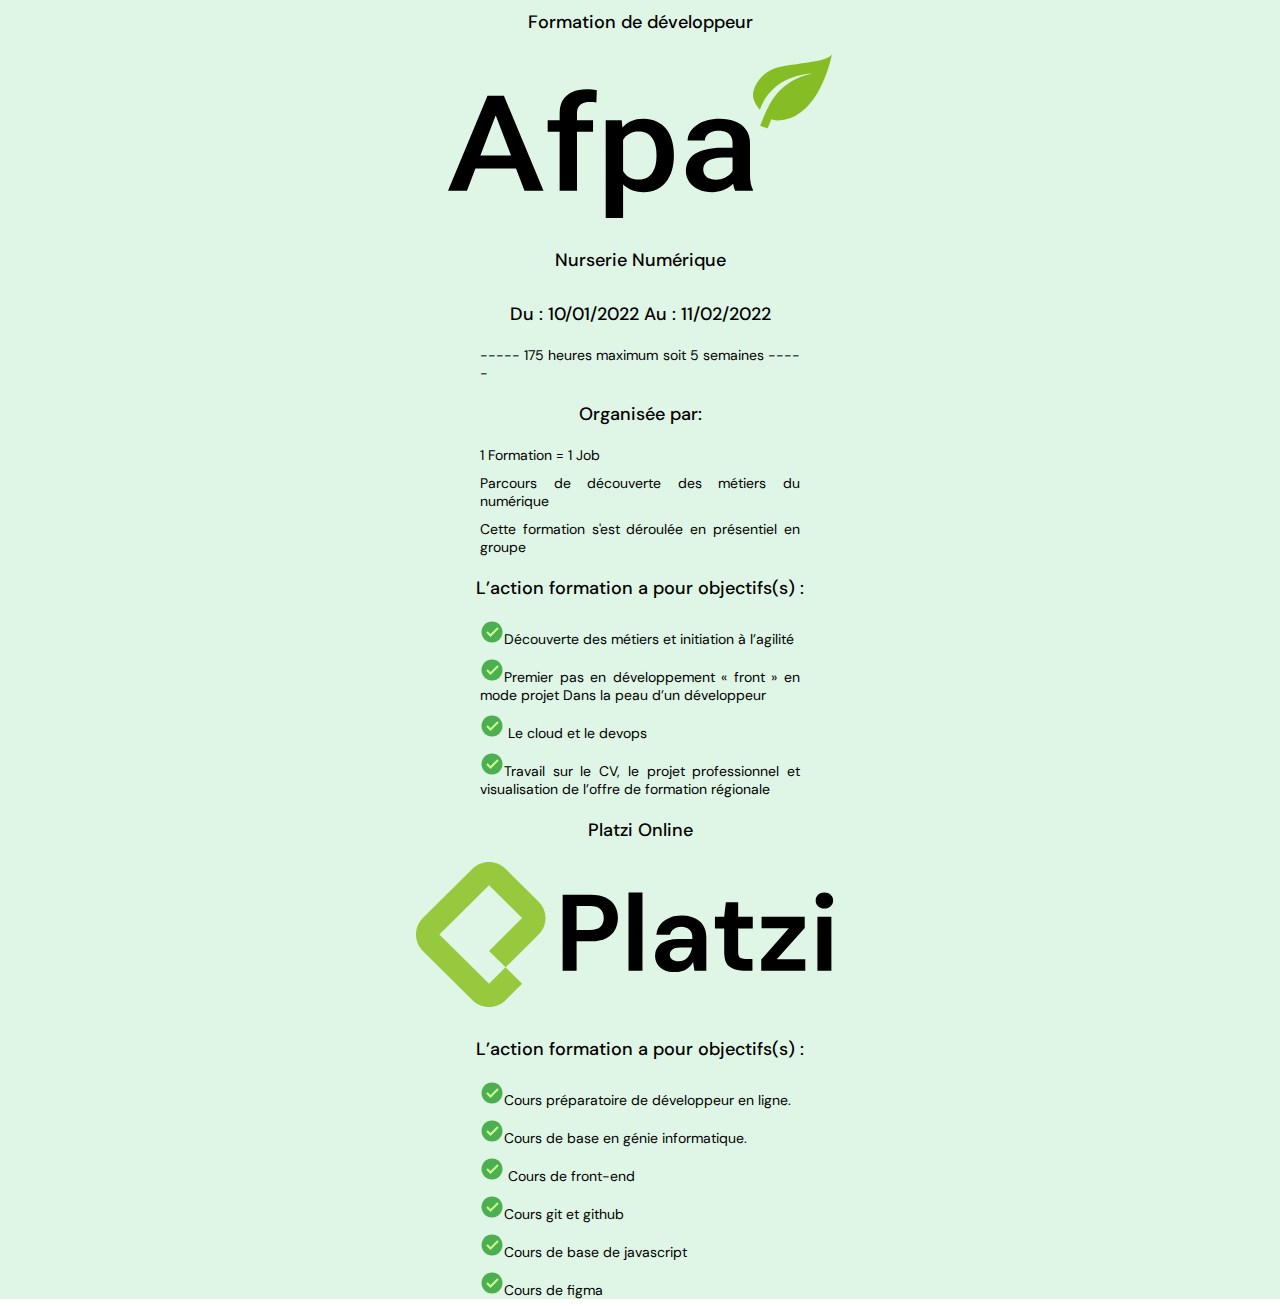
==== Formationes.html @ 95b0f3be "copia de mi cv" ====
<!DOCTYPE html>
<html lang="en">

<head>
    <meta charset="UTF-8">
    <meta http-equiv="X-UA-Compatible" content="IE=edge">
    <meta name="viewport" content="width=device-width, initial-scale=1.0">
    <title>Projets</title>

    <link rel="shortcut icon" href="./images/Foto_David.svg" type="image/x-icon">
    <link
        href="https://fonts.googleapis.com/css2?family=DM+Sans:wght@400;500;700&family=Inter:wght@300;500&display=swap"
        rel="stylesheet" />
    <link rel="stylesheet" href="./formationes.css">
    <link rel="stylesheet" href="./media-queries.css">


</head>

<body>
    <!--<header>
        <div class="header_icon_desplegable"><img src="./images/icon_desplegable.svg" alt="icon_desplegable"></div>
        <div class="header_images_title">
            <img class="foto_david" src="./images/Foto_David.svg" alt="Foto_David">
            <h1 class="header_h1">David cordoba</h1>
            <div class="header__developer">
                <div class="header__developer__title">Développeur Web </div>
                <div>
                    <a target="_blank" href="https://github.com/DavidBonvin">
                        <img src="./images/icon_git_hub.svg" alt="icon_git_hub">
                    </a>
                </div>
            </div>
        </div>
        <div class="header_icon_in">
            <a target="_blank" href="https://www.linkedin.com/in/davidbonvin/">
                <img src="./images/icon_in.svg" alt="icon_in">
            </a>
        </div>

    </header> -->
    <section class="formations">
        <h2>Formation de développeur</h2>
        <article>
            <div class="formation__image__afpa">
                <img src="./images/Afpa.svg" alt="Afpa" width=30%>
            </div>
            <h2 class="formation__p__center">Nurserie Numérique</h2>
            <h2>Du : 10/01/2022 Au : 11/02/2022</h2>
            <p>----- 175 heures maximum soit 5 semaines -----</p>
        </article>
        <article id="Afpa_article">
            <h2>Organisée par:</h2>
            <p>1 Formation = 1 Job</p>
            <p>Parcours de découverte des métiers
                du numérique</p>
            <p>Cette formation s'est déroulée
                en présentiel en groupe</p>
            <h2>L’action formation a pour objectifs(s) :</h2>
            <p><img src="./images/icons_ok.svg" alt="icon">Découverte des métiers et initiation à l’agilité </p>
            <p> <img src="./images/icons_ok.svg" alt="icon">Premier pas en développement « front »
                en mode projet Dans la peau d’un développeur</p>
            <p><img src="./images/icons_ok.svg" alt="icon"> Le cloud et le devops</p>
            <p> <img src="./images/icons_ok.svg" alt="icon">Travail sur le CV, le projet professionnel
                et visualisation de l’offre de formation régionale</p>
        </article>
        <h2>Platzi Online</h2>
        <div class="formation__image__afpa">
            <img src="./images/Platzi.svg" alt="Platzi" width=35%>
        </div>
        <h2>L’action formation a pour objectifs(s) :</h2>
        <p><img src="./images/icons_ok.svg" alt="icon">Cours préparatoire de développeur en ligne.</p>
        <p> <img src="./images/icons_ok.svg" alt="icon">Cours de base en génie informatique.</p>
        <p><img src="./images/icons_ok.svg" alt="icon"> Cours de front-end</p>
        <p> <img src="./images/icons_ok.svg" alt="icon">Cours git et github</p>
        <p> <img src="./images/icons_ok.svg" alt="icon">Cours de base de javascript</p>
        <p> <img src="./images/icons_ok.svg" alt="icon">Cours de figma</p>

    </section>



</body>

</html>
---- formationes.css ----
* {
    box-sizing: border-box;
    margin: 0;
    padding: 0;
}
html {
    font-size: 62.5%;
    font-family: "DM Sans", sans-serif;
    
}
.formations{
    position: relative;
    width: 100%;
    min-width: 320px;
    height: 100%;
    background-color: rgb(223, 245, 229);
  
}
.formations h2{
    font-family: DM Sans;
    font-style: normal;
    font-weight: 500;
    font-size: 18px;
    text-align: center;
    padding-top: 10px;
    margin-bottom: 20px;
}
.formations p {
    text-align:justify;
    width:320px;
    margin: auto;
    font-size: 14px;
    margin-bottom: 10px;
}
.formation__p__center {
    text-align: center;
}
.formation__image__afpa{
    display: flex;
    justify-content: center;
    margin-bottom: 20px;
}
.formation__button {
    display: flex;
    justify-content:space-evenly;
    margin-top: 20px;
}
.afpa__p__center {
    text-align: center;
}
---- media-queries.css ----
/* Styles  defecto pour les telephons */
     




@media screen and (min-width: 415px) and (max-width: 1024px){
    /* Styles pour les tables */
    header {
      background-color: rgb(49, 97, 209);
    }
}



@media screen and (min-width: 1025px) and (max-width: 1920px){
    /* Styles pour les ordenateurs */
    header {
      background-color: rgb(38, 0, 255);
    }
}



@media screen and (min-width: 1921px){
    /* Styles pour les ordenateurs 4K*/
    header {
      background-color: rgb(0, 255, 102);
    }
}
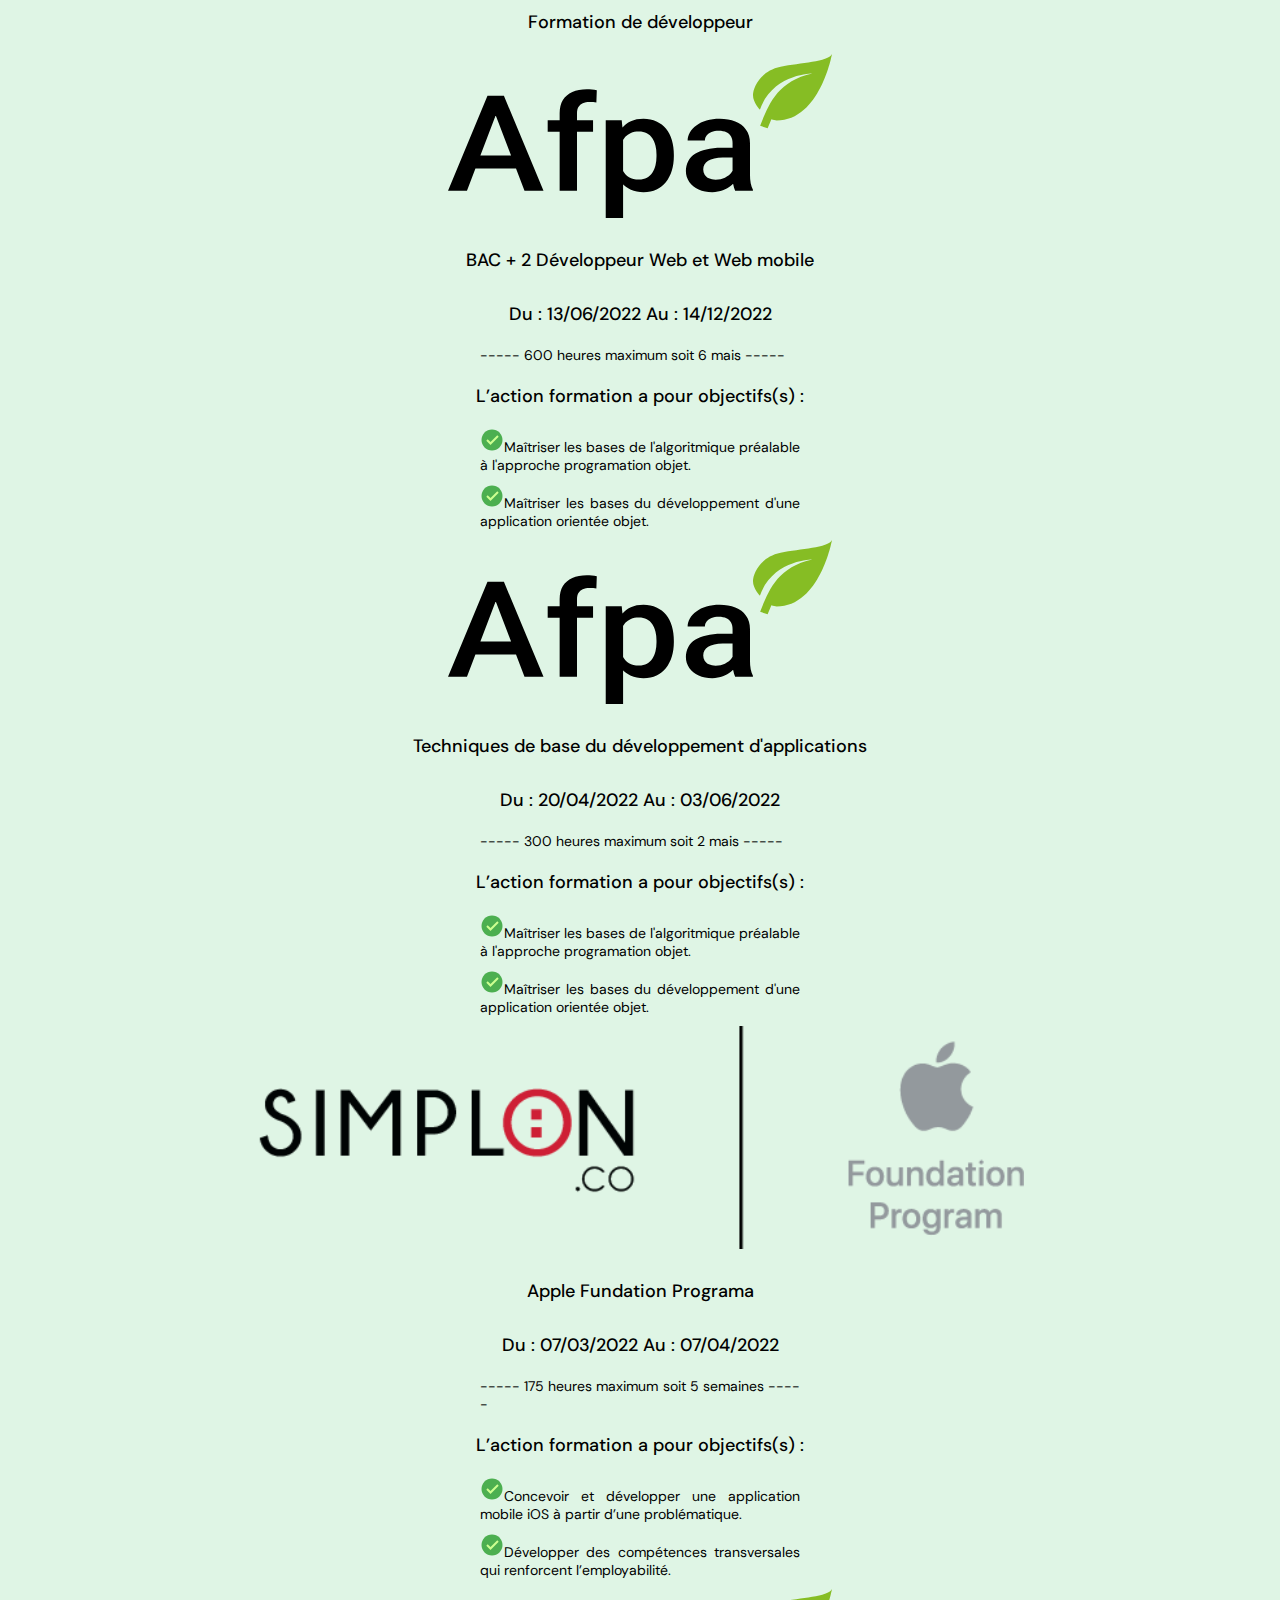
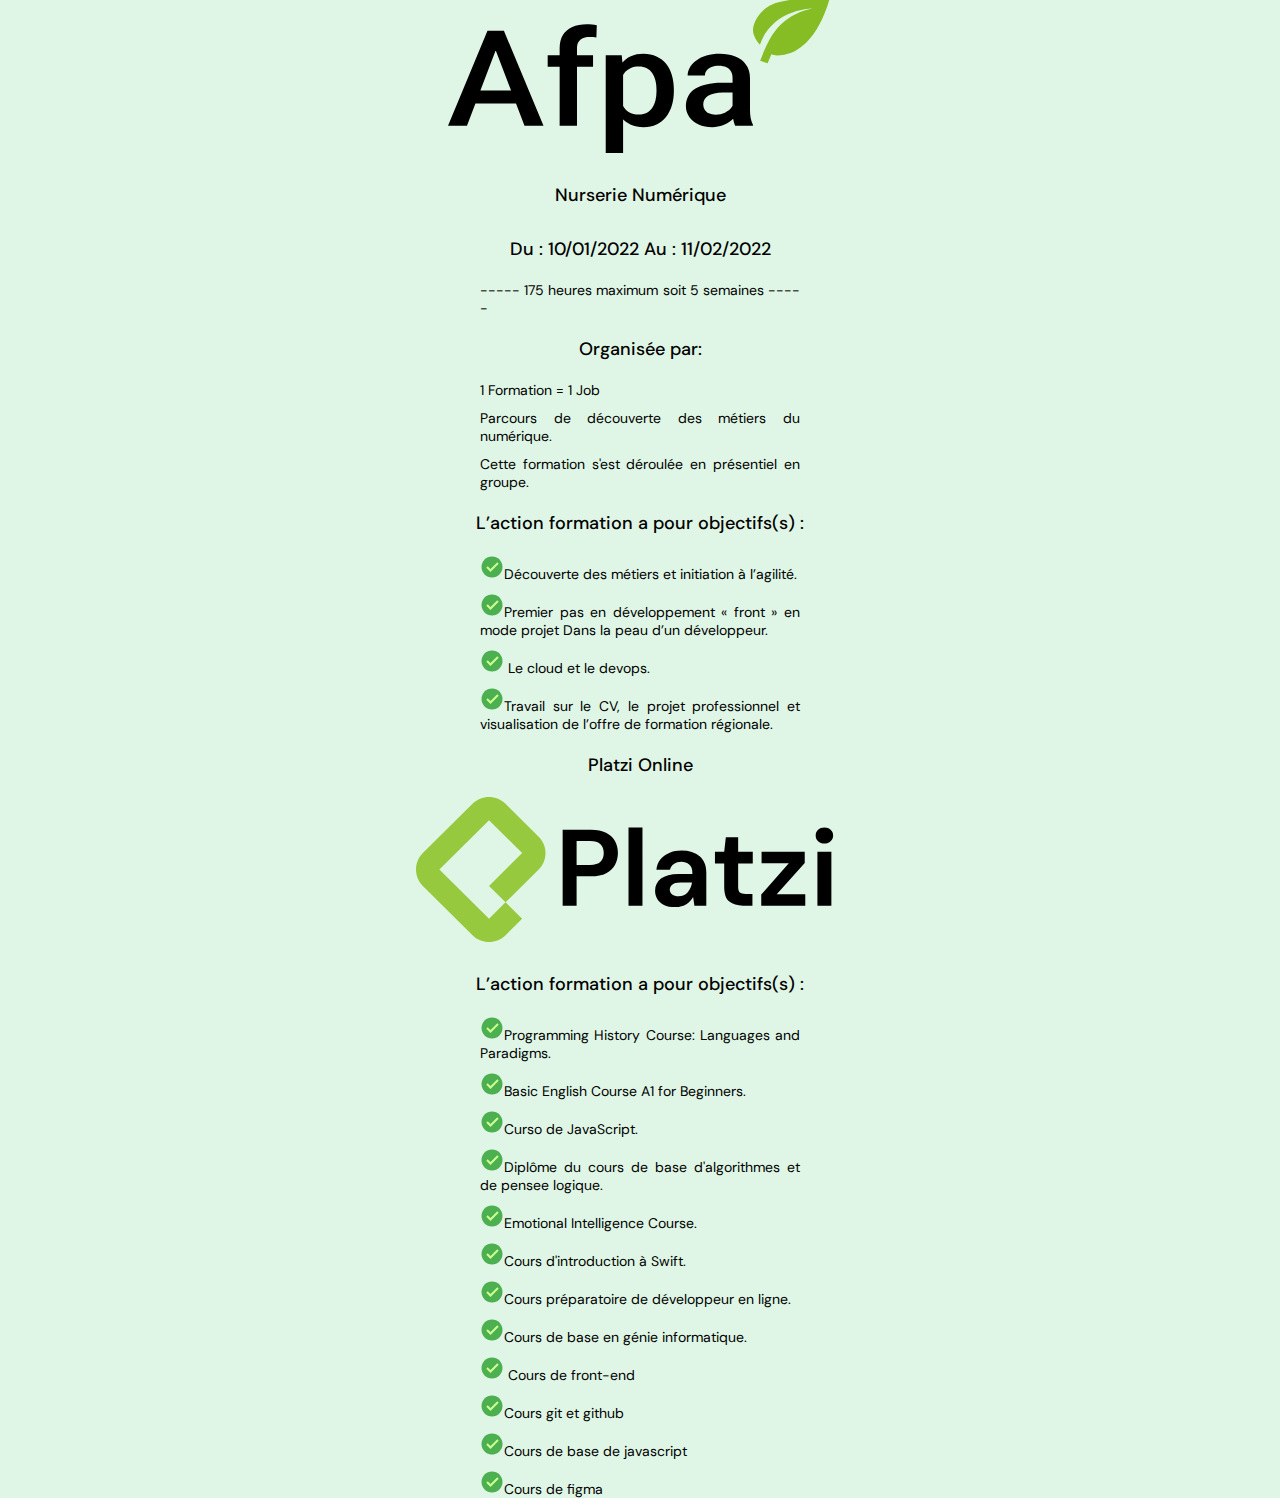
==== commit 5297708c: "mediaQueries para las pantallas grandes" ====
--- a/Formationes.html
+++ b/Formationes.html
@@ -45,6 +45,45 @@
             <div class="formation__image__afpa">
                 <img src="./images/Afpa.svg" alt="Afpa" width=30%>
             </div>
+            <h2 class="formation__p__center">BAC + 2 Développeur Web et Web mobile</h2>
+            <h2>Du : 13/06/2022 Au : 14/12/2022</h2>
+            <p>----- 600 heures maximum soit 6 mais -----</p>
+            <h2>L’action formation a pour objectifs(s) :</h2>
+            <p><img src="./images/icons_ok.svg" alt="icon">Maîtriser les bases de l'algoritmique préalable à l'approche
+                programation objet.</p>
+            <p><img src="./images/icons_ok.svg" alt="icon">Maîtriser les bases du développement d'une application
+                orientée objet. </p>
+        </article>
+        <article>
+            <div class="formation__image__afpa">
+                <img src="./images/Afpa.svg" alt="Afpa" width=30%>
+            </div>
+            <h2 class="formation__p__center">Techniques de base du développement d'applications</h2>
+            <h2>Du : 20/04/2022 Au : 03/06/2022</h2>
+            <p>----- 300 heures maximum soit 2 mais -----</p>
+            <h2>L’action formation a pour objectifs(s) :</h2>
+            <p><img src="./images/icons_ok.svg" alt="icon">Maîtriser les bases de l'algoritmique préalable à l'approche
+                programation objet.</p>
+            <p><img src="./images/icons_ok.svg" alt="icon">Maîtriser les bases du développement d'une application
+                orientée objet. </p>
+        </article>
+        <article>
+            <article>
+                <div class="formation__image__afpa">
+                    <img src="./images/Simplon_Apple_moyen 1.svg" alt="Afpa" width=60%>
+                </div>
+                <h2 class="formation__p__center">Apple Fundation Programa</h2>
+                <h2>Du : 07/03/2022 Au : 07/04/2022</h2>
+                <p>----- 175 heures maximum soit 5 semaines -----</p>
+                <h2>L’action formation a pour objectifs(s) :</h2>
+                <p><img src="./images/icons_ok.svg" alt="icon">Concevoir et développer une application mobile iOS à
+                    partir d’une problématique.</p>
+                <p><img src="./images/icons_ok.svg" alt="icon">Développer des compétences
+                    transversales qui renforcent l’employabilité. </p>
+            </article>
+            <div class="formation__image__afpa">
+                <img src="./images/Afpa.svg" alt="Afpa" width=30%>
+            </div>
             <h2 class="formation__p__center">Nurserie Numérique</h2>
             <h2>Du : 10/01/2022 Au : 11/02/2022</h2>
             <p>----- 175 heures maximum soit 5 semaines -----</p>
@@ -53,22 +92,29 @@
             <h2>Organisée par:</h2>
             <p>1 Formation = 1 Job</p>
             <p>Parcours de découverte des métiers
-                du numérique</p>
+                du numérique.</p>
             <p>Cette formation s'est déroulée
-                en présentiel en groupe</p>
+                en présentiel en groupe.</p>
             <h2>L’action formation a pour objectifs(s) :</h2>
-            <p><img src="./images/icons_ok.svg" alt="icon">Découverte des métiers et initiation à l’agilité </p>
+            <p><img src="./images/icons_ok.svg" alt="icon">Découverte des métiers et initiation à l’agilité. </p>
             <p> <img src="./images/icons_ok.svg" alt="icon">Premier pas en développement « front »
-                en mode projet Dans la peau d’un développeur</p>
-            <p><img src="./images/icons_ok.svg" alt="icon"> Le cloud et le devops</p>
+                en mode projet Dans la peau d’un développeur.</p>
+            <p><img src="./images/icons_ok.svg" alt="icon"> Le cloud et le devops.</p>
             <p> <img src="./images/icons_ok.svg" alt="icon">Travail sur le CV, le projet professionnel
-                et visualisation de l’offre de formation régionale</p>
+                et visualisation de l’offre de formation régionale.</p>
         </article>
         <h2>Platzi Online</h2>
         <div class="formation__image__afpa">
             <img src="./images/Platzi.svg" alt="Platzi" width=35%>
         </div>
         <h2>L’action formation a pour objectifs(s) :</h2>
+
+        <p><img src="./images/icons_ok.svg" alt="icon">Programming History Course: Languages and Paradigms.</p>
+        <p><img src="./images/icons_ok.svg" alt="icon">Basic English Course A1 for Beginners.</p>
+        <p><img src="./images/icons_ok.svg" alt="icon">Curso de JavaScript.</p>
+        <p><img src="./images/icons_ok.svg" alt="icon">Diplôme du cours de base d'algorithmes et de pensee logique.</p>
+        <p><img src="./images/icons_ok.svg" alt="icon">Emotional Intelligence Course.</p>
+        <p><img src="./images/icons_ok.svg" alt="icon">Cours d'introduction à Swift.</p>
         <p><img src="./images/icons_ok.svg" alt="icon">Cours préparatoire de développeur en ligne.</p>
         <p> <img src="./images/icons_ok.svg" alt="icon">Cours de base en génie informatique.</p>
         <p><img src="./images/icons_ok.svg" alt="icon"> Cours de front-end</p>
--- a/media-queries.css
+++ b/media-queries.css
@@ -8,20 +8,147 @@
 
 
 @media screen and (min-width: 415px) and (max-width: 1024px){
+  
+:root {
+  --font-weightH2: 700;
+  --font-ZiseH2: 200%;
+  --font-ziseP: 180%;
+  --width-sections: 500px; 
+  --margin-sections: auto;
+  --pading-sections: 5px;
+
+}
+
     /* Styles pour les tables */
     header {
-      background-color: rgb(49, 97, 209);
+      /*background-color: rgb(49, 97, 209);*/
+      background-image:url("./images/Imagen-arbolHeader.svg")  ;
+      background-repeat: no-repeat;
+      background-size: auto;
+      
+
     }
+    .foto_david{
+      width: 35%;
+      height: 35%;
+  }
+.header_h1 {
+   
+    color: white; 
+}
+
+.header__developer__title{
+    
+    color: white;
+}
+.header_icon_in {
+  padding: 4em;
+}
+.Qui_suis-je {
+  width: var(--width-sections);
+  margin: var(--margin-sections);
+  padding: var(--pading-sections);
+}
+.competences{
+  width: var(--width-sections);
+  margin: var(--margin-sections);
+  padding: var(--pading-sections);
+}
+.container-competencesIcons {
+  width: var(--width-sections);
+  margin: var(--margin-sections);
+  padding: var(--pading-sections);
+}
+.formations {
+  width: var(--width-sections);
+  margin: var(--margin-sections);
+  padding: var(--pading-sections);
+}
+.Autres_formations{
+  width: var(--width-sections);
+  margin: var(--margin-sections);
+  padding: var(--pading-sections);
+}
+.projets {
+  width: var(--width-sections);
+  margin: var(--margin-sections);
+  padding: var(--pading-sections);
+}
+.loisirs{
+  width: var(--width-sections);
+  margin: var(--margin-sections);
+  padding: var(--pading-sections);
+}
+.section__freelance {
+  width: var(--width-sections);
+  margin: var(--margin-sections);
+  padding: var(--pading-sections);
+}
+/* P*/
+.Qui_suis-je p {
+  font-size:var(--font-ziseP);
+}
+.formations p {
+  font-size: var(--font-ziseP);
+}
+
+.Autres_formations p {
+  font-size: var(--font-ziseP);
+}
+.projets p {
+  font-size: var(--font-ziseP);
+}
+.loisirs p {
+  font-size: var(--font-ziseP);
+}
+.animations p {
+  font-size: var(--font-ziseP);
+}
+/* h2*/
+.Qui_suis-je h2 {
+  font-size: 200%;
+  font-weight: var(--font-weightH2);
+}.competences h2 {
+  font-weight: var(--font-weightH2);
+  font-size: var(--font-ZiseH2);
+}
+.formations h2 {
+  font-weight: var(--font-weightH2);
+  font-size: var(--font-ZiseH2);
+}
+.Autres_formations h2 {
+  font-weight: var(--font-weightH2);
+  font-size: var(--font-ZiseH2);
+}
+.projets h2{
+  font-weight: var(--font-weightH2);
+  font-size: var(--font-ZiseH2);
+}
+.loisirs h2 {
+  font-weight: var(--font-weightH2);
+  font-size: var(--font-ZiseH2);
+}
+.animations h2 {
+  font-weight: var(--font-weightH2);
+  font-size: var(--font-ZiseH2);
+}
+.container-competencesIcons {
+  width: 500px;
+}
+.Loisirs__top {
+  width: 90%;
+  margin: auto;
+  padding: 1%;
+  justify-content: space-evenly;
+}
+.Loisirs__top p {
+  width: 60%;
+  
+}
 }
 
 
 
-@media screen and (min-width: 1025px) and (max-width: 1920px){
-    /* Styles pour les ordenateurs */
-    header {
-      background-color: rgb(38, 0, 255);
-    }
-}
 
 
 
